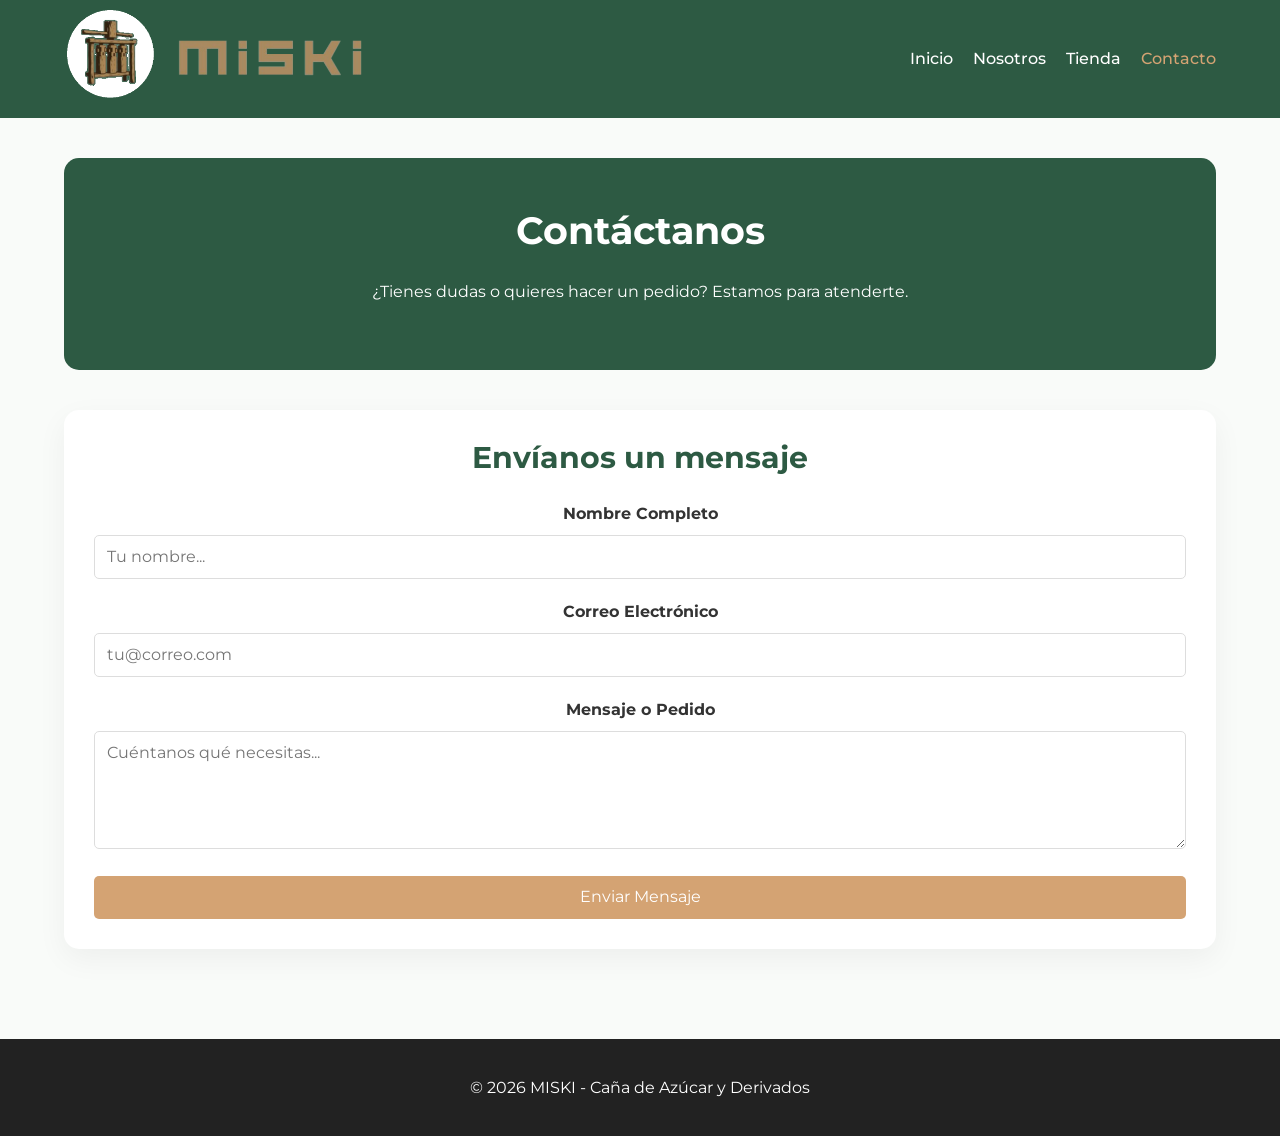
==== contacto.html @ 8db0357e "Add files via upload" ====
<!-- contacto.html -->
<!DOCTYPE html>
<html lang="es">
<head>
    <meta charset="UTF-8">
    <meta name="viewport" content="width=device-width, initial-scale=1.0">
    <title>Contacto | MISKI</title>
    <link rel="stylesheet" href="css/normalize.css">
    <link href="https://fonts.googleapis.com/css2?family=Montserrat:wght@400;700;800&display=swap" rel="stylesheet">
    <link rel="stylesheet" href="css/style.css">
</head>
<body>
    <header>
        <nav>
            <div class="logo">
                <a href="index.html">
                    <img src="img/descargaaaaa.png" alt="MISKI Logo">
                </a>
            </div>
            <ul>
                <li><a href="index.html">Inicio</a></li>
                <li><a href="nosotros.html">Nosotros</a></li>
                <li><a href="productos.html">Tienda</a></li>
                <li><a href="contacto.html" class="active">Contacto</a></li>
            </ul>
        </nav>
    </header>
    <main class="contact-container">
        <section class="contact-header">
            <h1>Contáctanos</h1>
            <p>¿Tienes dudas o quieres hacer un pedido? Estamos para atenderte.</p>
        </section>
        <div class="contact-content">
            <section class="contact-form">
                <h2>Envíanos un mensaje</h2>
                <form action="#">
                    <div class="form-group">
                        <label for="nombre">Nombre Completo</label>
                        <input type="text" id="nombre" name="nombre" placeholder="Tu nombre..." required>
                    </div>
                    <div class="form-group">
                        <label for="email">Correo Electrónico</label>
                        <input type="email" id="email" name="email" placeholder="tu@correo.com" required>
                    </div>
                    <div class="form-group">
                        <label for="mensaje">Mensaje o Pedido</label>
                        <textarea id="mensaje" name="mensaje" rows="5" placeholder="Cuéntanos qué necesitas..." required></textarea>
                    </div>
                    <button type="submit" class="btn-submit">Enviar Mensaje</button>
                </form>
            </section>
        </div>
    </main>
    <footer>
        <p>&copy; 2026 MISKI - Caña de Azúcar y Derivados</p>
    </footer>
</body>
</html>
---- css/style.css ----
html {
    font-size: 62.5%; /* 1rem = 10px */
    box-sizing: border-box;
}
*, *:before, *:after {
    box-sizing: inherit;
}

body {
    font-family: 'Montserrat', sans-serif;
    font-size: 1.6rem;
    line-height: 1.6;
    background-color: #f9fbf9;
    color: #333;
    margin: 0;
    padding: 0;
}

/* tipografía */
h1, h2, h3, h4 {
    font-weight: 700;
    color: #2d5a43;
    margin-top: 0;
    line-height: 1.2;
}
h1 { font-size: 3.8rem; }
h2 { font-size: 3.0rem; }
h3 { font-size: 2.4rem; }
h4 { font-size: 2.0rem; }

@media (max-width: 768px) {
    h1 { font-size: 2.8rem; }
    h2 { font-size: 2.4rem; }
    h3 { font-size: 2.0rem; }
    h4 { font-size: 1.8rem; }
}

a {
    text-decoration: none;
    color: inherit;
    transition: all 0.3s ease;
}
a:focus-visible {
    outline: 2px solid #d4a373;
    outline-offset: 4px;
    border-radius: 4px;
}

img {
    max-width: 100%;
    height: auto;
    display: block;
}

/* navegacion y header*/
header {
    background-color: #2d5a43;
    padding: 0.5rem 5%;
    position: sticky;
    top: 0;
    z-index: 1000;
}

nav {
    display: flex;
    justify-content: space-between;
    align-items: center;
    flex-wrap: wrap;
}
.logo img {
    height: 100px;
    width: auto;
    transition: transform 0.3s ease;
}
.logo img:hover { transform: scale(1.05); }
.logo a {
    display: inline-block;
    background: none;
    border: none;
}
nav ul {
    display: flex;
    list-style: none;
    flex-wrap: wrap;
    gap: 2rem;
}
nav ul li {
    margin-left: 0;
}
nav ul li a {
    color: white;
    font-weight: 500;
    padding: 0.5rem 0;
}
nav ul li a:hover,
nav ul li a.active {
    color: #d4a373;
}
@media (max-width: 768px) {
    nav {
        flex-direction: column;
        text-align: center;
    }
    nav ul {
        justify-content: center;
        padding-left: 0;
        margin-top: 1rem;
    }
    .logo img {
        height: 70px;
    }
}

/* hero(fotofondo)*/
.hero {
    height: 60vh;
    min-height: 400px;
    background: linear-gradient(rgba(0,0,0,0.5), rgba(0,0,0,0.5)),
                url('../img/fondo.jpg') no-repeat center center/cover;
    display: flex;
    align-items: center;
    justify-content: center;
    text-align: center;
    color: white;
}
.hero h1 {
    font-size: 4rem;
    color: white;
    text-shadow: 3px 3px 10px rgba(0,0,0,0.8);
    letter-spacing: 12px;
    margin-bottom: 1.5rem;
}
.hero-content{
    letter-spacing: 4px;
}
.mision-box h3{
    text-align: center;
}
.mision-box p{
    text-align: center;
}
.vision-box h3{
    text-align: center;
}
.vision-box p{
    text-align: center;
}
@media (max-width: 768px) {
    .hero h1 {
        font-size: 2.5rem;
        letter-spacing: 6px;
    }
}
.btn {
    display: inline-block;
    background-color: #d4a373;
    color: white;
    padding: 1.2rem 3rem;
    border-radius: 5px;
    margin-top: 2rem;
}
.btn:hover {
    background-color: #bc8a5f;
}

/* info */
.info {
    padding: 5rem 5%;
    text-align: center;
}
.cards {
    display: flex;
    justify-content: space-around;
    gap: 2rem;
    margin-top: 3rem;
    flex-wrap: wrap;
}
.card {
    background: white;
    padding: 3rem;
    border-radius: 10px;
    box-shadow: 0 4px 15px rgba(0,0,0,0.1);
    flex: 1;
    min-width: 250px;
}
@media (max-width: 768px) {
    .cards { flex-direction: column; }
}

/* franja proceso */
.franja-proceso {
    background-color: #2d5a43;
    width: 100%;
    padding: 6rem 0;
    text-align: center;
    margin-top: 8rem;
}
.franja-proceso h2 {
    color: white;
    font-size: 2.5rem;
    letter-spacing: 4px;
    margin: 0;
}
@media (max-width: 768px) {
    .franja-proceso h2 { font-size: 2rem; }
}

/* split proceso*/
.proceso-split {
    width: 100%;
}
.split-row {
    display: flex;
    min-height: 70vh;
    align-items: center;
    background-color: #fff;
}
.split-row.reverse {
    flex-direction: row-reverse;
}
.split-text {
    flex: 1;
    padding: 8%;
}
.split-text span {
    color: #d4a373;
    font-weight: bold;
    letter-spacing: 2px;
    display: block;
    margin-bottom: 1rem;
}
.split-text h2 {
    color: #2d5a43;
    font-size: 2.5rem;
    margin-bottom: 2rem;
}
.split-text p {
    color: #555;
    font-size: 1.6rem;
    line-height: 1.8;
}
.split-image {
    flex: 1;
    height: 70vh;
}
.split-image img {
    width: 100%;
    height: 100%;
    object-fit: cover;
}
@media (max-width: 768px) {
    .split-row, .split-row.reverse {
        flex-direction: column;
    }
    .split-image {
        height: 300px;
        width: 100%;
    }
    .split-text {
        padding: 4rem;
    }
    .split-text h2 { font-size: 2rem; }
}

/* delivery info */
.shipping-info {
    display: flex;
    justify-content: space-around;
    padding: 8rem 5%;
    background: #fff;
    gap: 2rem;
    flex-wrap: wrap;
}
.info-box {
    flex: 1;
    text-align: center;
    min-width: 200px;
}
.info-img {
    width: 80px;
    height: 80px;
    margin: 0 auto 2rem;
}
.info-img img {
    width: 100%;
    height: 100%;
    object-fit: contain;
}

/* opiniones */
.opiniones {
    padding: 8rem 5%;
    text-align: center;
    background: #2d5a43;
    color: white;
}
.opiniones h2 {
    color: #d4a373;
    font-size: 3rem;
    margin-bottom: 5rem;
}
.opiniones-grid {
    display: flex;
    gap: 2rem;
    flex-wrap: wrap;
    justify-content: center;
}
.opinion-card {
    flex: 1;
    background: rgba(255,255,255,0.1);
    padding: 3rem;
    border-radius: 20px;
    border: 1px solid rgba(255,255,255,0.2);
    min-width: 280px;
    display: flex;
    flex-direction: column;
    transition: transform 0.3s ease;
}
.opinion-card:hover {
    transform: translateY(-5px);
    background: rgba(255,255,255,0.15);
}
.stars {
    color: #d4a373;
    margin-bottom: 2rem;
    font-size: 1.8rem;
}
.cliente-info {
    display: flex;
    align-items: center;
    gap: 1.5rem;
    margin-top: auto;
    border-top: 1px solid rgba(255,255,255,0.1);
    padding-top: 2rem;
}
.cliente-foto {
    width: 60px;
    height: 60px;
    border-radius: 50%;
    overflow: hidden;
    border: 3px solid #d4a373;
}
.cliente-foto img {
    width: 100%;
    height: 100%;
    object-fit: cover;
}
.cliente-info h4 {
    color: white;
    font-size: 1.4rem;
}

/* productos */
.catalog-container {
    padding: 4rem 5% 8rem;
    max-width: 1300px;
    margin: 0 auto;
    background-color: #f9fbf9;
}
.titulo-seccion-limpio {
    text-align: center;
    padding: 8rem 2rem 4rem;
}
.titulo-seccion-limpio h1 {
    font-size: 3rem;
    font-weight: 400;
    letter-spacing: -1px;
}
.resaltado-serif {
    font-weight: 800;
    color: #d4a373;
    font-style: italic;
}
.linea-decorativa {
    width: 60px;
    height: 3px;
    background-color: #d4a373;
    margin: 2rem auto 0;
}
.product-grid {
    display: grid;
    grid-template-columns: repeat(auto-fit, minmax(250px, 1fr));
    gap: 3rem;
    margin-top: 5rem;
}
.product-card {
    background: white;
    border-radius: 15px;
    overflow: hidden;
    box-shadow: 0 10px 20px rgba(0,0,0,0.05);
    transition: transform 0.3s ease;
}
.product-card:hover {
    transform: translateY(-10px);
}
.product-image {
    height: 200px;
    background-color: #e0e0e0;
}
.product-image img {
    width: 100%;
    height: 100%;
    object-fit: cover;
}
.product-info {
    padding: 2rem;
    text-align: center;
}
.price {
    display: block;
    font-weight: bold;
    color: #2d5a43;
    font-size: 1.8rem;
}

/* nosotros */
.about-hero-full {
    height: 60vh;
    background: linear-gradient(rgba(0,0,0,0.6), rgba(0,0,0,0.6)),
                url('../img/nosotros/candela.jpg');
    display: flex;
    align-items: center;
    justify-content: center;
    text-align: center;
}
.hero-content h1 {
    font-size: 3.5rem;
    margin-bottom: 1rem;
}
.nosotros-info-section {
    max-width: 1200px;
    margin: 0 auto;
    padding: 8rem 2rem;
}
.info-texto-principal {
    text-align: center;
    max-width: 800px;
    margin: 0 auto 6rem;
}
.fotos-secundarias-nosotros {
    display: grid;
    grid-template-columns: repeat(3, 1fr);
    gap: 2rem;
    margin-bottom: 8rem;
}
.foto-item {
    height: 300px;
    border-radius: 15px;
    overflow: hidden;
}
.foto-item img {
    width: 100%;
    height: 100%;
    object-fit: cover;
}
.mision-vision-container {
    display: grid;
    grid-template-columns: 1fr 1fr;
    gap: 4rem;
}
.mision-box, .vision-box {
    background: #fdfdfd;
    padding: 4rem;
    border-radius: 15px;
}
@media (max-width: 768px) {
    .fotos-secundarias-nosotros,
    .mision-vision-container {
        grid-template-columns: 1fr;
    }
    .hero-content h1 { font-size: 2.5rem; }
}

/* locales */
.seccion-locales {
    padding: 6rem 2rem;
    background-color: white;
    text-align: center;
}
.locales-contenedor h2 {
    color: #2d5a43;
    font-size: 1.8rem;
    letter-spacing: 2px;
    margin-bottom: 4rem;
}
.local-item {
    margin-bottom: 3rem;
}
.local-item h3 {
    font-size: 1.6rem;
    font-weight: 700;
    color: #333;
    text-transform: uppercase;
}
.local-item p {
    font-size: 1.4rem;
    color: #666;
}

/* contacto*/
.contact-container {
    padding: 4rem 5%;
}
.contact-header {
    text-align: center;
    background-color: #2d5a43;
    padding: 5rem 2rem;
    color: white;
    border-radius: 15px;
    margin-bottom: 4rem;
}
.contact-header h1 {
    color: white;
}
.contact-content {
    text-align:center ;
    display: flex;
    gap: 4rem;
    flex-wrap: wrap;
}
.contact-form, .contact-info {
    flex: 1;
    min-width: 280px;
    background: white;
    padding: 3rem;
    border-radius: 15px;
    box-shadow: 0 10px 30px rgba(0,0,0,0.05);
}
.form-group {
    margin-bottom: 2rem;
}
.form-group label {
    display: block;
    margin-bottom: 0.8rem;
    font-weight: bold;
}
.form-group input, .form-group textarea {
    width: 100%;
    padding: 1.2rem;
    border: 1px solid #ddd;
    border-radius: 5px;
    font-size: 1.6rem;
}
.btn-submit {
    background-color: #d4a373;
    color: white;
    border: none;
    padding: 1.2rem 2.5rem;
    border-radius: 5px;
    cursor: pointer;
    font-size: 1.6rem;
    width: 100%;
}
.btn-submit:hover {
    background-color: #bc8a5f;
}
.map-container {
    margin-top: 2rem;
    border-radius: 10px;
    overflow: hidden;
    border: 1px solid #ddd;
}
.map-container iframe {
    width: 100%;
    height: 300px;
    display: block;
}

/* footercito*/
footer {
    background: #222;
    color: white;
    text-align: center;
    padding: 2rem;
    margin-top: 5rem;
}

/* responsive para algunas cositas*/
@media (max-width: 480px) {
    .hero {
        min-height: 300px;
    }
    .btn {
        padding: 1rem 2rem;
        font-size: 1.4rem;
    }
    .opinion-card {
        padding: 2rem;
    }
}
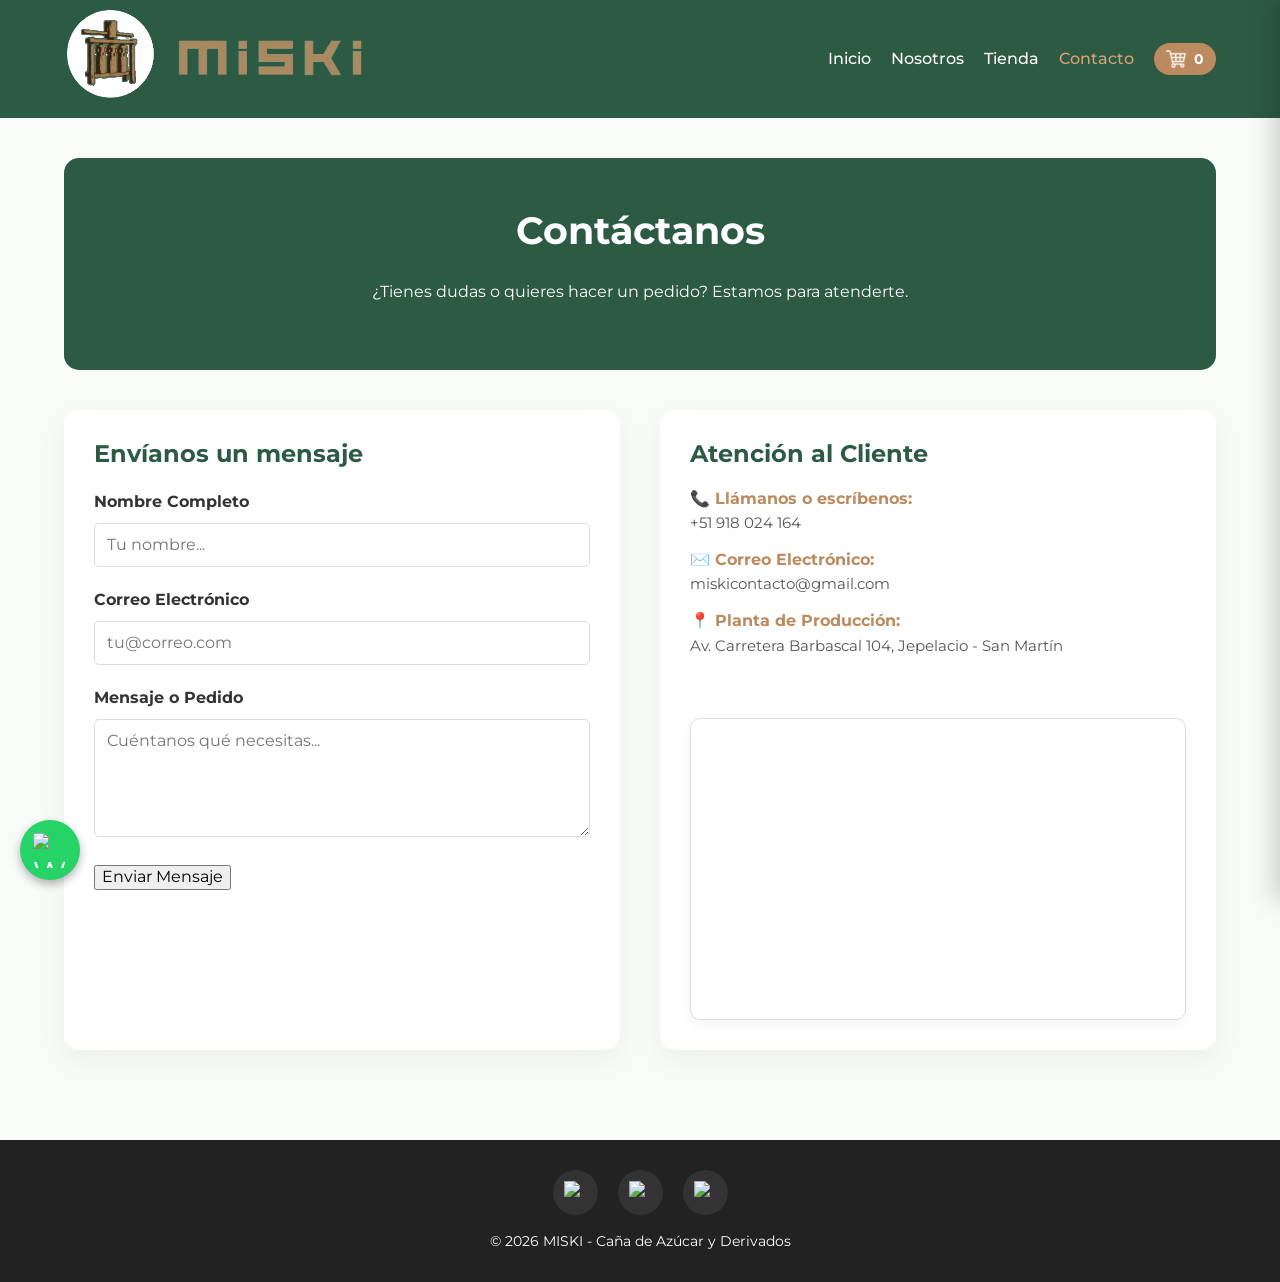
==== commit c36688b0: "Update contacto.html update contacto" ====
--- a/contacto.html
+++ b/contacto.html
@@ -1,4 +1,3 @@
-<!-- contacto.html -->
 <!DOCTYPE html>
 <html lang="es">
 <head>
@@ -10,28 +9,36 @@
     <link rel="stylesheet" href="css/style.css">
 </head>
 <body>
-    <header>
-        <nav>
+    <header class="header-principal">
+        <nav class="nav-contenedor">
             <div class="logo">
                 <a href="index.html">
                     <img src="img/descargaaaaa.png" alt="MISKI Logo">
                 </a>
             </div>
-            <ul>
+            <ul class="nav-menu-lista">
                 <li><a href="index.html">Inicio</a></li>
                 <li><a href="nosotros.html">Nosotros</a></li>
                 <li><a href="productos.html">Tienda</a></li>
                 <li><a href="contacto.html" class="active">Contacto</a></li>
+                <li id="abrir-carrito" class="carrito-interactivo-btn">
+                    <div class="carrito-badge">
+                        <img src="img/carrito.png" alt="Carrito" class="carrito-icono-nav">
+                        <span id="contador-carrito">0</span>
+                    </div>
+                </li>
             </ul>
         </nav>
     </header>
+
     <main class="contact-container">
         <section class="contact-header">
             <h1>Contáctanos</h1>
             <p>¿Tienes dudas o quieres hacer un pedido? Estamos para atenderte.</p>
         </section>
+        
         <div class="contact-content">
-            <section class="contact-form">
+            <section class="contact-form-block">
                 <h2>Envíanos un mensaje</h2>
                 <form action="#">
                     <div class="form-group">
@@ -49,10 +56,66 @@
                     <button type="submit" class="btn-submit">Enviar Mensaje</button>
                 </form>
             </section>
+
+            <section class="contact-info-block">
+                <div class="contact-info-text-group">
+                    <h2>Atención al Cliente</h2>
+                    <div class="info-item-row">
+                        <h4>📞 Llámanos o escríbenos:</h4>
+                        <p>+51 918 024 164</p>
+                    </div>
+                    <div class="info-item-row">
+                        <h4>✉️ Correo Electrónico:</h4>
+                        <p>miskicontacto@gmail.com</p>
+                    </div>
+                    <div class="info-item-row">
+                        <h4>📍 Planta de Producción:</h4>
+                        <p>Av. Carretera Barbascal 104, Jepelacio - San Martín</p>
+                    </div>
+                </div>
+                <div class="map-container">
+                    <iframe src="https://www.google.com/maps/embed?pb=!1m14!1m12!1m3!1d1071.8741248613824!2d-76.90781749495167!3d-6.143122174274846!2m3!1f0!2f0!3f0!3m2!1i1024!2i768!4f13.1!5e1!3m2!1ses-419!2spe!4v1779589493369!5m2!1ses-419!2spe" allowfullscreen="" loading="lazy" referrerpolicy="no-referrer-when-downgrade"></iframe>
+                </div>
+            </section>
         </div>
     </main>
-    <footer>
-        <p>&copy; 2026 MISKI - Caña de Azúcar y Derivados</p>
+
+    <div id="carrito-sidebar" class="carrito-sidebar">
+        <div class="carrito-sidebar-header">
+            <h2>Tu Carrito</h2>
+            <span id="cerrar-carrito" class="btn-cerrar-carrito">&times;</span>
+        </div>
+        <div id="carrito-items" class="carrito-sidebar-content">
+            <p id="carrito-vacio">El carrito está vacío.</p>
+        </div>
+        <div class="carrito-sidebar-footer">
+            <div class="total-estimado-box">
+                <span>Total Estimado:</span>
+                <span id="carrito-total-precio">S/ 0.00</span>
+            </div>
+            <button id="btn-finalizar-compra" class="btn-finalizar-compra">Proceder al Pago</button>
+        </div>
+    </div>
+
+    <footer class="footer-principal">
+        <div class="footer-social-row">
+            <a href="https://instagram.com" target="_blank" class="social-icon-circle instagram-active">
+                <img src="https://cdn-icons-png.flaticon.com/512/1384/1384031.png" alt="Instagram">
+            </a>
+            <a href="https://tiktok.com" target="_blank" class="social-icon-circle tiktok-active">
+                <img src="https://cdn-icons-png.flaticon.com/512/3116/3116491.png" alt="TikTok">
+            </a>
+            <a href="https://facebook.com" target="_blank" class="social-icon-circle facebook-active">
+                <img src="https://cdn-icons-png.flaticon.com/512/1384/1384005.png" alt="Facebook">
+            </a>
+        </div>
+        <p class="copyright-text">&copy; 2026 MISKI - Caña de Azúcar y Derivados</p>
     </footer>
+
+    <a href="https://wa.me/51918378549?text=Hola%20MISKI,%20deseo%20información%20sobre%20sus%20productos." target="_blank" id="btn-whatsapp">
+        <img src="https://upload.wikimedia.org/wikipedia/commons/6/6b/WhatsApp.svg" alt="WhatsApp">
+    </a>
+
+    <script src="js/productos.js"></script>
 </body>
-</html>+</html>
--- a/css/style.css
+++ b/css/style.css
@@ -1,8 +1,10 @@
 
 html {
-    font-size: 62.5%; /* 1rem = 10px */
+    font-size: 62.5%;
     box-sizing: border-box;
-}
+    scroll-behavior: smooth;
+}
+
 *, *:before, *:after {
     box-sizing: inherit;
 }
@@ -17,30 +19,25 @@
     padding: 0;
 }
 
-/* tipografía */
+/* ESTILOS TIPOGRÁFICOS GLOBALES */
 h1, h2, h3, h4 {
     font-weight: 700;
     color: #2d5a43;
     margin-top: 0;
     line-height: 1.2;
 }
+
 h1 { font-size: 3.8rem; }
 h2 { font-size: 3.0rem; }
 h3 { font-size: 2.4rem; }
 h4 { font-size: 2.0rem; }
 
-@media (max-width: 768px) {
-    h1 { font-size: 2.8rem; }
-    h2 { font-size: 2.4rem; }
-    h3 { font-size: 2.0rem; }
-    h4 { font-size: 1.8rem; }
-}
-
 a {
     text-decoration: none;
     color: inherit;
     transition: all 0.3s ease;
 }
+
 a:focus-visible {
     outline: 2px solid #d4a373;
     outline-offset: 4px;
@@ -53,7 +50,7 @@
     display: block;
 }
 
-/* navegacion y header*/
+/* NAVEGACIÓN Y HEADER CORPORATIVO */
 header {
     background-color: #2d5a43;
     padding: 0.5rem 5%;
@@ -68,62 +65,85 @@
     align-items: center;
     flex-wrap: wrap;
 }
+
 .logo img {
     height: 100px;
     width: auto;
     transition: transform 0.3s ease;
 }
-.logo img:hover { transform: scale(1.05); }
+
+.logo img:hover { 
+    transform: scale(1.05); 
+}
+
 .logo a {
     display: inline-block;
     background: none;
     border: none;
 }
-nav ul {
+
+.nav-menu-lista {
     display: flex;
     list-style: none;
     flex-wrap: wrap;
     gap: 2rem;
-}
-nav ul li {
-    margin-left: 0;
-}
-nav ul li a {
+    margin: 0;
+    padding: 0;
+    align-items: center;
+}
+
+.nav-menu-lista li a {
     color: white;
     font-weight: 500;
     padding: 0.5rem 0;
 }
-nav ul li a:hover,
-nav ul li a.active {
+
+.nav-menu-lista li a:hover,
+.nav-menu-lista li a.active {
     color: #d4a373;
 }
-@media (max-width: 768px) {
-    nav {
-        flex-direction: column;
-        text-align: center;
-    }
-    nav ul {
-        justify-content: center;
-        padding-left: 0;
-        margin-top: 1rem;
-    }
-    .logo img {
-        height: 70px;
-    }
-}
-
-/* hero(fotofondo)*/
+
+/* ICONO CARRITO NAVBAR */
+.carrito-interactivo-btn {
+    position: relative;
+    cursor: pointer;
+}
+
+.carrito-badge {
+    display: flex;
+    align-items: center;
+    background: #bc8a5f;
+    padding: 0.5rem 1.2rem;
+    border-radius: 20px;
+    transition: 0.3s;
+}
+
+.carrito-icono-nav {
+    width: 20px;
+    height: 20px;
+    object-fit: contain;
+    filter: brightness(0) invert(1);
+}
+
+#contador-carrito {
+    margin-left: 0.8rem;
+    font-weight: bold;
+    font-size: 1.4rem;
+    color: white;
+}
+
+/* HERO PRINCIPAL */
 .hero {
     height: 60vh;
     min-height: 400px;
-    background: linear-gradient(rgba(0,0,0,0.5), rgba(0,0,0,0.5)),
-                url('../img/fondo.jpg') no-repeat center center/cover;
+    background: linear-gradient(rgba(0,0,0,0.5), rgba(0,0,0,0.5)), url('../img/fondo.jpg') no-repeat center center/cover;
     display: flex;
     align-items: center;
     justify-content: center;
     text-align: center;
     color: white;
 }
+
 .hero h1 {
     font-size: 4rem;
     color: white;
@@ -131,27 +151,11 @@
     letter-spacing: 12px;
     margin-bottom: 1.5rem;
 }
-.hero-content{
+
+.hero-content {
     letter-spacing: 4px;
 }
-.mision-box h3{
-    text-align: center;
-}
-.mision-box p{
-    text-align: center;
-}
-.vision-box h3{
-    text-align: center;
-}
-.vision-box p{
-    text-align: center;
-}
-@media (max-width: 768px) {
-    .hero h1 {
-        font-size: 2.5rem;
-        letter-spacing: 6px;
-    }
-}
+
 .btn {
     display: inline-block;
     background-color: #d4a373;
@@ -160,15 +164,17 @@
     border-radius: 5px;
     margin-top: 2rem;
 }
+
 .btn:hover {
     background-color: #bc8a5f;
 }
 
-/* info */
+/* SECCIÓN POR QUÉ ELEGIR MISKI */
 .info {
     padding: 5rem 5%;
     text-align: center;
 }
+
 .cards {
     display: flex;
     justify-content: space-around;
@@ -176,6 +182,7 @@
     margin-top: 3rem;
     flex-wrap: wrap;
 }
+
 .card {
     background: white;
     padding: 3rem;
@@ -184,11 +191,8 @@
     flex: 1;
     min-width: 250px;
 }
-@media (max-width: 768px) {
-    .cards { flex-direction: column; }
-}
-
-/* franja proceso */
+
+/* FRANJA INTERMEDIA */
 .franja-proceso {
     background-color: #2d5a43;
     width: 100%;
@@ -196,33 +200,39 @@
     text-align: center;
     margin-top: 8rem;
 }
+
 .franja-proceso h2 {
     color: white;
     font-size: 2.5rem;
     letter-spacing: 4px;
     margin: 0;
 }
-@media (max-width: 768px) {
-    .franja-proceso h2 { font-size: 2rem; }
-}
-
-/* split proceso*/
+
+.resaltar-producto-estrella {
+    color: #d4a373;
+}
+
+/* SECCIÓN SPLIT PROCESO */
 .proceso-split {
     width: 100%;
 }
+
 .split-row {
     display: flex;
     min-height: 70vh;
     align-items: center;
     background-color: #fff;
 }
+
 .split-row.reverse {
     flex-direction: row-reverse;
 }
+
 .split-text {
     flex: 1;
     padding: 8%;
 }
+
 .split-text span {
     color: #d4a373;
     font-weight: bold;
@@ -230,40 +240,36 @@
     display: block;
     margin-bottom: 1rem;
 }
+
 .split-text h2 {
     color: #2d5a43;
     font-size: 2.5rem;
     margin-bottom: 2rem;
 }
+
 .split-text p {
     color: #555;
     font-size: 1.6rem;
     line-height: 1.8;
 }
+
 .split-image {
     flex: 1;
     height: 70vh;
 }
+
 .split-image img {
     width: 100%;
     height: 100%;
     object-fit: cover;
 }
-@media (max-width: 768px) {
-    .split-row, .split-row.reverse {
-        flex-direction: column;
-    }
-    .split-image {
-        height: 300px;
-        width: 100%;
-    }
-    .split-text {
-        padding: 4rem;
-    }
-    .split-text h2 { font-size: 2rem; }
-}
-
-/* delivery info */
+
+.resaltar-chancaca {
+    font-weight: bold;
+    color: #2d5a43;
+}
+
+/* BLOQUE DE ENVÍOS */
 .shipping-info {
     display: flex;
     justify-content: space-around;
@@ -272,40 +278,46 @@
     gap: 2rem;
     flex-wrap: wrap;
 }
+
 .info-box {
     flex: 1;
     text-align: center;
     min-width: 200px;
 }
+
 .info-img {
     width: 80px;
     height: 80px;
     margin: 0 auto 2rem;
 }
+
 .info-img img {
     width: 100%;
     height: 100%;
     object-fit: contain;
 }
 
-/* opiniones */
+/* TESTIMONIOS OPINIONES */
 .opiniones {
     padding: 8rem 5%;
     text-align: center;
     background: #2d5a43;
     color: white;
 }
+
 .opiniones h2 {
     color: #d4a373;
     font-size: 3rem;
     margin-bottom: 5rem;
 }
+
 .opiniones-grid {
     display: flex;
     gap: 2rem;
     flex-wrap: wrap;
     justify-content: center;
 }
+
 .opinion-card {
     flex: 1;
     background: rgba(255,255,255,0.1);
@@ -317,15 +329,18 @@
     flex-direction: column;
     transition: transform 0.3s ease;
 }
+
 .opinion-card:hover {
     transform: translateY(-5px);
     background: rgba(255,255,255,0.15);
 }
+
 .stars {
     color: #d4a373;
     margin-bottom: 2rem;
     font-size: 1.8rem;
 }
+
 .cliente-info {
     display: flex;
     align-items: center;
@@ -334,6 +349,7 @@
     border-top: 1px solid rgba(255,255,255,0.1);
     padding-top: 2rem;
 }
+
 .cliente-foto {
     width: 60px;
     height: 60px;
@@ -341,49 +357,157 @@
     overflow: hidden;
     border: 3px solid #d4a373;
 }
+
 .cliente-foto img {
     width: 100%;
     height: 100%;
     object-fit: cover;
 }
+
 .cliente-info h4 {
     color: white;
     font-size: 1.4rem;
 }
 
-/* productos */
+/* COMPONENTES DE LA VISTA NOSOTROS */
+.about-hero-full {
+    background-image: linear-gradient(rgba(0, 0, 0, 0.65), rgba(0, 0, 0, 0.65)), url('../img/nosotros/candela.jpg');
+
+    background-position: center 65%; 
+    background-size: cover;
+    background-repeat: no-repeat;
+    
+    height: 60vh; 
+    display: flex;
+    align-items: center;
+    justify-content: center;
+}
+
+.about-hero-full h1 {
+    color: #ffffff ; 
+    font-size: 3.5rem;
+    font-weight: 600;
+    margin: 0;
+    letter-spacing: 12px;
+    text-shadow: 2px 2px 10px rgba(0, 0, 0, 0.5); 
+}
+
+.nosotros-info-section {
+    max-width: 1200px;
+    margin: 0 auto;
+    padding: 8rem 2rem;
+}
+
+.info-texto-principal {
+    text-align: center;
+    max-width: 800px;
+    margin: 0 auto 4rem;
+}
+
+.mision-box h3, .mision-box p,
+.vision-box h3, .vision-box p {
+    text-align: center;
+}
+
+.fotos-secundarias-nosotros {
+    display: grid;
+    grid-template-columns: repeat(3, 1fr);
+    gap: 2rem;
+    margin-bottom: 8rem;
+}
+
+.foto-item {
+    height: 300px;
+    border-radius: 15px;
+    overflow: hidden;
+}
+
+.foto-item img {
+    width: 100%;
+    height: 100%;
+    object-fit: cover;
+}
+
+.mision-vision-container {
+    display: grid;
+    grid-template-columns: 1fr 1fr;
+    gap: 4rem;
+}
+
+.mision-box, .vision-box {
+    background: #fdfdfd;
+    padding: 4rem;
+    border-radius: 15px;
+}
+
+.seccion-locales {
+    padding: 6rem 2rem;
+    background-color: white;
+    text-align: center;
+}
+
+.locales-contenedor h2 {
+    color: #2d5a43;
+    font-size: 1.8rem;
+    letter-spacing: 2px;
+    margin-bottom: 4rem;
+}
+
+.local-item {
+    margin-bottom: 3rem;
+}
+
+.local-item h3 {
+    font-size: 1.6rem;
+    font-weight: 700;
+    color: #333;
+    text-transform: uppercase;
+}
+
+.local-item p {
+    font-size: 1.4rem;
+    color: #666;
+}
+
+/* VISTA COMPONENTE TIENDA */
 .catalog-container {
     padding: 4rem 5% 8rem;
     max-width: 1300px;
     margin: 0 auto;
     background-color: #f9fbf9;
 }
+
 .titulo-seccion-limpio {
     text-align: center;
     padding: 8rem 2rem 4rem;
 }
+
 .titulo-seccion-limpio h1 {
     font-size: 3rem;
     font-weight: 400;
     letter-spacing: -1px;
 }
+
 .resaltado-serif {
     font-weight: 800;
     color: #d4a373;
     font-style: italic;
 }
+
 .linea-decorativa {
     width: 60px;
     height: 3px;
     background-color: #d4a373;
     margin: 2rem auto 0;
 }
+
 .product-grid {
     display: grid;
     grid-template-columns: repeat(auto-fit, minmax(250px, 1fr));
     gap: 3rem;
     margin-top: 5rem;
 }
+
 .product-card {
     background: white;
     border-radius: 15px;
@@ -391,117 +515,154 @@
     box-shadow: 0 10px 20px rgba(0,0,0,0.05);
     transition: transform 0.3s ease;
 }
+
 .product-card:hover {
     transform: translateY(-10px);
 }
+
 .product-image {
     height: 200px;
     background-color: #e0e0e0;
 }
+
 .product-image img {
     width: 100%;
     height: 100%;
     object-fit: cover;
 }
+
 .product-info {
     padding: 2rem;
     text-align: center;
 }
-.price {
-    display: block;
+
+.product-card-action-row {
+    display: flex; 
+    justify-content: space-between; 
+    align-items: center; 
+    margin-top: 1.5rem;
+}
+
+.btn-agregar-directo {
+    width: 40px; 
+    height: 40px; 
+    background-color: #d4a373; 
+    color: white; 
+    border: none; 
+    border-radius: 50%; 
+    font-size: 2rem; 
+    font-weight: bold; 
+    cursor: pointer; 
+    display: flex; 
+    align-items: center; 
+    justify-content: center; 
+    transition: 0.3s; 
+    z-index: 10;
+}
+
+.btn-agregar-directo:hover {
+    background-color: #2d5a43;
+}
+
+/* COMPONENTE EXCLUSIVO MODAL DETALLES */
+.modal {
+    display: none; 
+    position: fixed; 
+    top: 0; 
+    left: 0; 
+    width: 100%; 
+    height: 100%; 
+    background-color: rgba(0,0,0,0.6); 
+    z-index: 2000; 
+    justify-content: center; 
+    align-items: center; 
+    padding: 2rem;
+}
+
+.modal-content-box {
+    background: white; 
+    padding: 3rem; 
+    border-radius: 15px; 
+    max-width: 500px; 
+    width: 100%; 
+    text-align: center; 
+    position: relative; 
+    box-shadow: 0 5px 25px rgba(0,0,0,0.2);
+}
+
+.close-modal-btn {
+    position: absolute; 
+    top: 1.5rem; 
+    right: 2rem; 
+    font-size: 2.5rem; 
+    cursor: pointer; 
+    color: #666; 
     font-weight: bold;
-    color: #2d5a43;
-    font-size: 1.8rem;
-}
-
-/* nosotros */
-.about-hero-full {
-    height: 60vh;
-    background: linear-gradient(rgba(0,0,0,0.6), rgba(0,0,0,0.6)),
-                url('../img/nosotros/candela.jpg');
-    display: flex;
-    align-items: center;
-    justify-content: center;
-    text-align: center;
-}
-.hero-content h1 {
-    font-size: 3.5rem;
+}
+
+.modal-image-render {
+    max-height: 180px; 
+    margin: 0 auto 1.5rem; 
+    border-radius: 10px; 
+    object-fit: cover;
+}
+
+.modal-title-render {
+    color: #2d5a43; 
     margin-bottom: 1rem;
 }
-.nosotros-info-section {
-    max-width: 1200px;
-    margin: 0 auto;
-    padding: 8rem 2rem;
-}
-.info-texto-principal {
-    text-align: center;
-    max-width: 800px;
-    margin: 0 auto 6rem;
-}
-.fotos-secundarias-nosotros {
-    display: grid;
-    grid-template-columns: repeat(3, 1fr);
-    gap: 2rem;
-    margin-bottom: 8rem;
-}
-.foto-item {
-    height: 300px;
-    border-radius: 15px;
-    overflow: hidden;
-}
-.foto-item img {
-    width: 100%;
-    height: 100%;
-    object-fit: cover;
-}
-.mision-vision-container {
-    display: grid;
-    grid-template-columns: 1fr 1fr;
-    gap: 4rem;
-}
-.mision-box, .vision-box {
-    background: #fdfdfd;
-    padding: 4rem;
-    border-radius: 15px;
-}
-@media (max-width: 768px) {
-    .fotos-secundarias-nosotros,
-    .mision-vision-container {
-        grid-template-columns: 1fr;
-    }
-    .hero-content h1 { font-size: 2.5rem; }
-}
-
-/* locales */
-.seccion-locales {
-    padding: 6rem 2rem;
-    background-color: white;
-    text-align: center;
-}
-.locales-contenedor h2 {
-    color: #2d5a43;
-    font-size: 1.8rem;
-    letter-spacing: 2px;
-    margin-bottom: 4rem;
-}
-.local-item {
-    margin-bottom: 3rem;
-}
-.local-item h3 {
+
+.modal-desc-render {
+    color: #666; 
+    font-size: 1.5rem; 
+    margin-bottom: 1rem;
+}
+
+.modal-price-render {
+    font-size: 2.2rem; 
+    font-weight: bold; 
+    color: #2d5a43; 
+    margin-bottom: 2rem;
+}
+
+.modal-qty-container {
+    margin-bottom: 2rem;
+}
+
+.modal-qty-container label {
+    display: block; 
+    font-weight: bold; 
+    margin-bottom: 0.5rem; 
+    font-size: 1.4rem;
+}
+
+.modal-qty-container input {
+    width: 70px; 
+    padding: 0.5rem; 
+    text-align: center; 
+    border: 1px solid #ddd; 
+    border-radius: 5px; 
     font-size: 1.6rem;
-    font-weight: 700;
-    color: #333;
-    text-transform: uppercase;
-}
-.local-item p {
-    font-size: 1.4rem;
-    color: #666;
-}
-
-/* contacto*/
+}
+
+.btn-procesar-compra-modal {
+    width: 100%; 
+    background-color: #2d5a43; 
+    color: white; 
+    padding: 1.2rem; 
+    border: none; 
+    border-radius: 5px; 
+    font-size: 1.6rem; 
+    font-weight: bold; 
+    cursor: pointer; 
+    transition: background 0.3s;
+}
+
+/* VISTA COMPONENTE CONTACTO (CORREGIDO DE DISTORSIÓN) */
 .contact-container {
     padding: 4rem 5%;
 }
+
 .contact-header {
     text-align: center;
     background-color: #2d5a43;
@@ -510,31 +671,44 @@
     border-radius: 15px;
     margin-bottom: 4rem;
 }
+
 .contact-header h1 {
     color: white;
 }
+
 .contact-content {
-    text-align:center ;
+    text-align: center;
     display: flex;
     gap: 4rem;
     flex-wrap: wrap;
 }
-.contact-form, .contact-info {
-    flex: 1;
-    min-width: 280px;
-    background: white;
-    padding: 3rem;
-    border-radius: 15px;
-    box-shadow: 0 10px 30px rgba(0,0,0,0.05);
-}
+
+.contact-form-block {
+    flex: 1; 
+    min-width: 300px; 
+    background: white; 
+    padding: 3rem; 
+    border-radius: 15px; 
+    box-shadow: 0 10px 30px rgba(0,0,0,0.05); 
+    text-align: left;
+}
+
+.contact-form-block h2 {
+    color: #2d5a43; 
+    margin-bottom: 2rem; 
+    font-size: 2.4rem;
+}
+
 .form-group {
     margin-bottom: 2rem;
 }
+
 .form-group label {
     display: block;
     margin-bottom: 0.8rem;
     font-weight: bold;
 }
+
 .form-group input, .form-group textarea {
     width: 100%;
     padding: 1.2rem;
@@ -542,41 +716,247 @@
     border-radius: 5px;
     font-size: 1.6rem;
 }
-.btn-submit {
-    background-color: #d4a373;
-    color: white;
-    border: none;
-    padding: 1.2rem 2.5rem;
-    border-radius: 5px;
-    cursor: pointer;
+
+.form-group input { box-sizing: border-box; }
+.form-group textarea { box-sizing: border-box; resize: vertical; }
+
+.contact-info-block {
+    flex: 1; 
+    min-width: 300px; 
+    background: white; 
+    padding: 3rem; 
+    border-radius: 15px; 
+    box-shadow: 0 10px 30px rgba(0,0,0,0.05); 
+    text-align: left; 
+    display: flex; 
+    flex-direction: column; 
+    justify-content: space-between;
+}
+
+.contact-info-text-group {
+    margin-bottom: 2.5rem;
+}
+
+.contact-info-text-group h2 {
+    color: #2d5a43; 
+    margin-bottom: 2rem; 
+    font-size: 2.4rem;
+}
+
+.info-item-row {
+    margin-bottom: 1.5rem;
+}
+
+.info-item-row h4 {
+    margin: 0 0 0.3rem 0; 
+    color: #bc8a5f; 
     font-size: 1.6rem;
-    width: 100%;
-}
-.btn-submit:hover {
-    background-color: #bc8a5f;
-}
+}
+
+.info-item-row p {
+    margin: 0; 
+    color: #555; 
+    font-size: 1.5rem;
+}
+
 .map-container {
     margin-top: 2rem;
     border-radius: 10px;
     overflow: hidden;
     border: 1px solid #ddd;
-}
+    box-shadow: 0 4px 12px rgba(0,0,0,0.05);
+}
+
 .map-container iframe {
     width: 100%;
     height: 300px;
     display: block;
-}
-
-/* footercito*/
-footer {
+    border: 0;
+}
+
+/* COMPONENTE INTERACTIVO PANEL SIDEBAR CARRITO */
+.carrito-sidebar {
+    position: fixed; 
+    top: 0; 
+    right: -400px; 
+    width: 400px; 
+    height: 100%; 
+    background: white; 
+    z-index: 3000; 
+    box-shadow: -5px 0 25px rgba(0,0,0,0.2); 
+    transition: right 0.4s ease; 
+    display: flex; 
+    flex-direction: column;
+}
+
+.carrito-sidebar-header {
+    background: #2d5a43; 
+    color: white; 
+    padding: 2rem; 
+    display: flex; 
+    justify-content: space-between; 
+    align-items: center;
+}
+
+.carrito-sidebar-header h2 {
+    color: white; 
+    margin: 0; 
+    font-size: 2rem;
+}
+
+.btn-cerrar-carrito {
+    font-size: 2.5rem; 
+    cursor: pointer; 
+    font-weight: bold;
+}
+
+.carrito-sidebar-content {
+    flex: 1; 
+    padding: 2rem; 
+    overflow-y: auto; 
+    display: flex; 
+    flex-direction: column; 
+    gap: 1.5rem;
+}
+
+#carrito-vacio {
+    color: #666; 
+    text-align: center; 
+    margin-top: 4rem;
+}
+
+.carrito-sidebar-footer {
+    padding: 2rem; 
+    border-top: 1px solid #ddd; 
+    background: #f9fbf9; 
+    text-align: center;
+}
+
+.total-estimado-box {
+    display: flex; 
+    justify-content: space-between; 
+    font-size: 1.8rem; 
+    font-weight: bold; 
+    color: #2d5a43; 
+    margin-bottom: 1.5rem;
+}
+
+.btn-finalizar-compra {
+    width: 100%; 
+    background: #d4a373; 
+    color: white; 
+    border: none; 
+    padding: 1.2rem; 
+    border-radius: 5px; 
+    font-size: 1.6rem; 
+    font-weight: bold; 
+    cursor: pointer; 
+    transition: 0.3s;
+}
+
+/* COMPONENTE FOOTER COORPORATIVO COMPARTIDO */
+.footer-principal {
     background: #222;
     color: white;
     text-align: center;
-    padding: 2rem;
+    padding: 3rem 2rem;
     margin-top: 5rem;
 }
 
-/* responsive para algunas cositas*/
+.footer-social-row {
+    display: flex; 
+    justify-content: center; 
+    gap: 2rem; 
+    margin-bottom: 1.5rem;
+}
+
+.social-icon-circle {
+    width: 45px; 
+    height: 45px; 
+    background: #333; 
+    border-radius: 50%; 
+    display: flex; 
+    align-items: center; 
+    justify-content: center; 
+    transition: 0.3s;
+}
+
+.social-icon-circle img {
+    width: 22px; 
+    height: 22px; 
+    display: block; 
+    object-fit: contain;
+}
+
+.instagram-active:hover { background-color: #bc8a5f; }
+.tiktok-active:hover { background-color: #bc8a5f; }
+.facebook-active:hover { background-color: #bc8a5f; }
+
+.copyright-text {
+    margin: 0; 
+    font-size: 1.4rem;
+}
+
+/* BOTÓN CONTACTO DIRECTO WHATSAPP (ESQUINA INFERIOR IZQUIERDA) */
+#btn-whatsapp {
+    position: fixed; 
+    bottom: 2rem; 
+    left: 2rem; 
+    width: 60px; 
+    height: 60px; 
+    background-color: #25d366; 
+    color: white; 
+    border-radius: 50%; 
+    font-size: 3rem; 
+    display: flex; 
+    align-items: center; 
+    justify-content: center; 
+    box-shadow: 0 4px 10px rgba(0,0,0,0.3); 
+    z-index: 4000; 
+    text-decoration: none; 
+    transition: 0.3s;
+}
+
+#btn-whatsapp img {
+    width: 35px; 
+    height: 35px;
+}
+
+/* media */
+@media (max-width: 768px) {
+    nav {
+        flex-direction: column;
+        text-align: center;
+    }
+    .nav-menu-lista {
+        justify-content: center;
+        padding-left: 0;
+        margin-top: 1rem;
+    }
+    .logo img {
+        height: 70px;
+    }
+    .hero h1 {
+        font-size: 2.5rem;
+        letter-spacing: 6px;
+    }
+    .cards, .fotos-secundarias-nosotros, .mision-vision-container { 
+        grid-template-columns: 1fr; 
+        flex-direction: column;
+    }
+    .split-row, .split-row.reverse {
+        flex-direction: column;
+    }
+    .split-image {
+        height: 300px;
+        width: 100%;
+    }
+    .split-text {
+        padding: 4rem;
+    }
+    .split-text h2 { font-size: 2rem; }
+}
+
 @media (max-width: 480px) {
     .hero {
         min-height: 300px;
@@ -588,4 +968,8 @@
     .opinion-card {
         padding: 2rem;
     }
-}
+    .carrito-sidebar {
+        width: 100%;
+        right: -100%;
+    }
+}
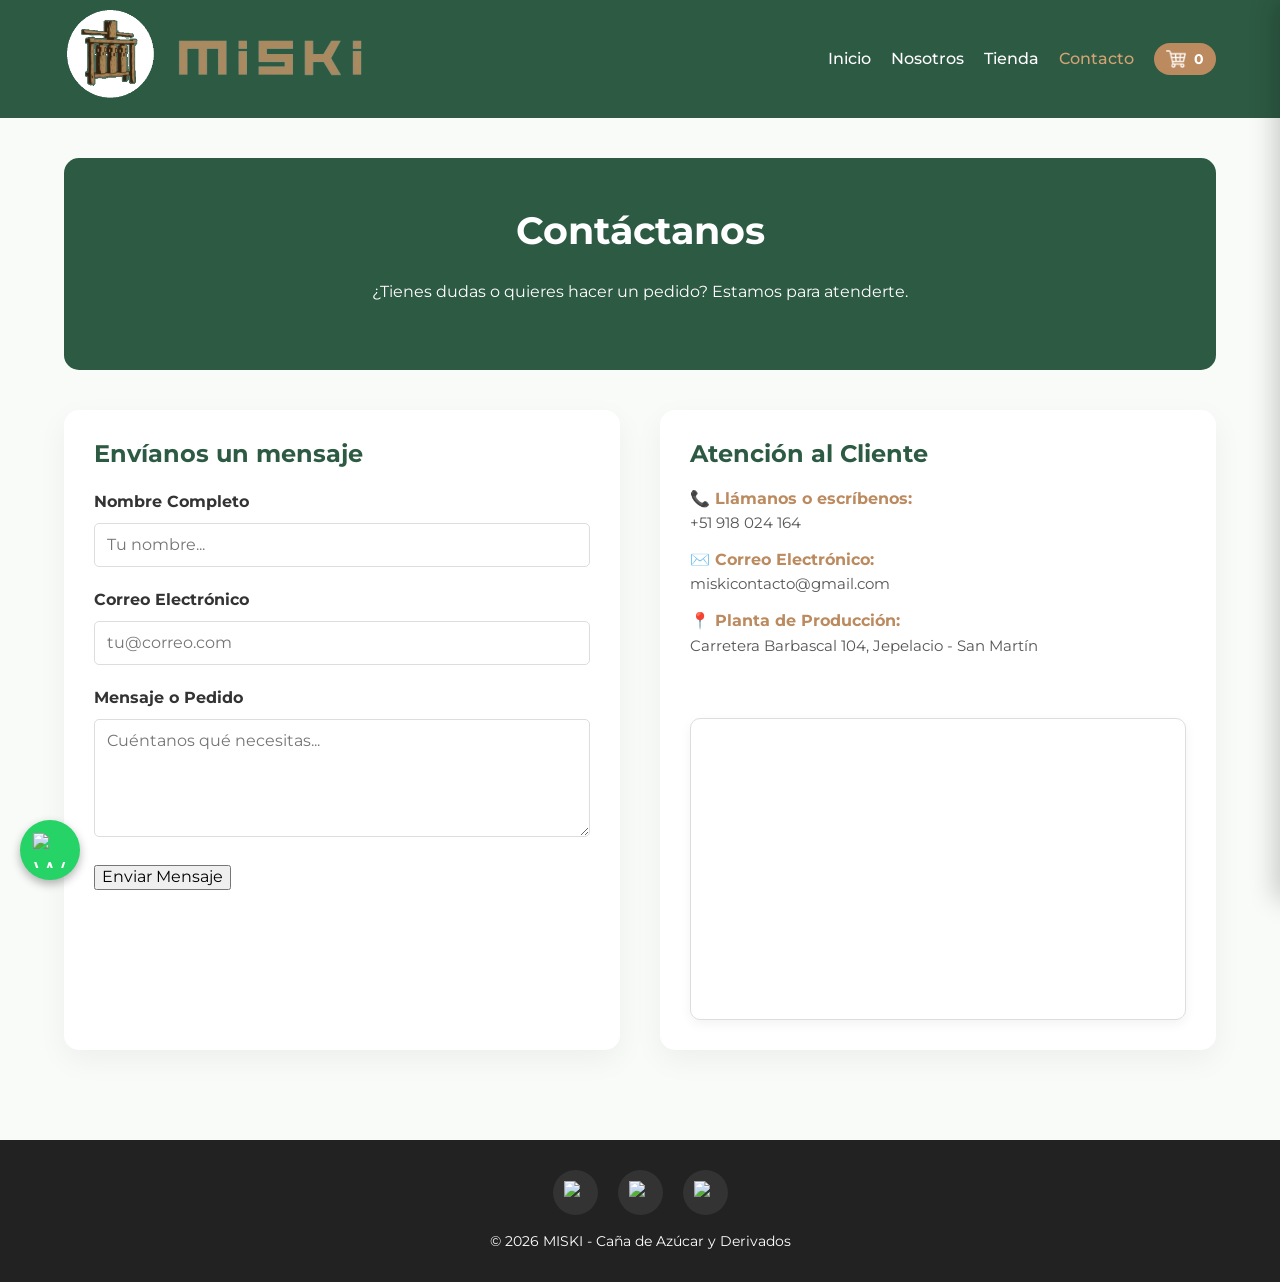
==== commit 8d74faa2: "Update contacto.html" ====
--- a/contacto.html
+++ b/contacto.html
@@ -70,7 +70,7 @@
                     </div>
                     <div class="info-item-row">
                         <h4>📍 Planta de Producción:</h4>
-                        <p>Av. Carretera Barbascal 104, Jepelacio - San Martín</p>
+                        <p>Carretera Barbascal 104, Jepelacio - San Martín</p>
                     </div>
                 </div>
                 <div class="map-container">
@@ -93,7 +93,7 @@
                 <span>Total Estimado:</span>
                 <span id="carrito-total-precio">S/ 0.00</span>
             </div>
-            <button id="btn-finalizar-compra" class="btn-finalizar-compra">Proceder al Pago</button>
+            <button id="btn-finalizar-compra" class="btn-finalizar-compra">Realizar pedido al vendedor</button>
         </div>
     </div>
 
